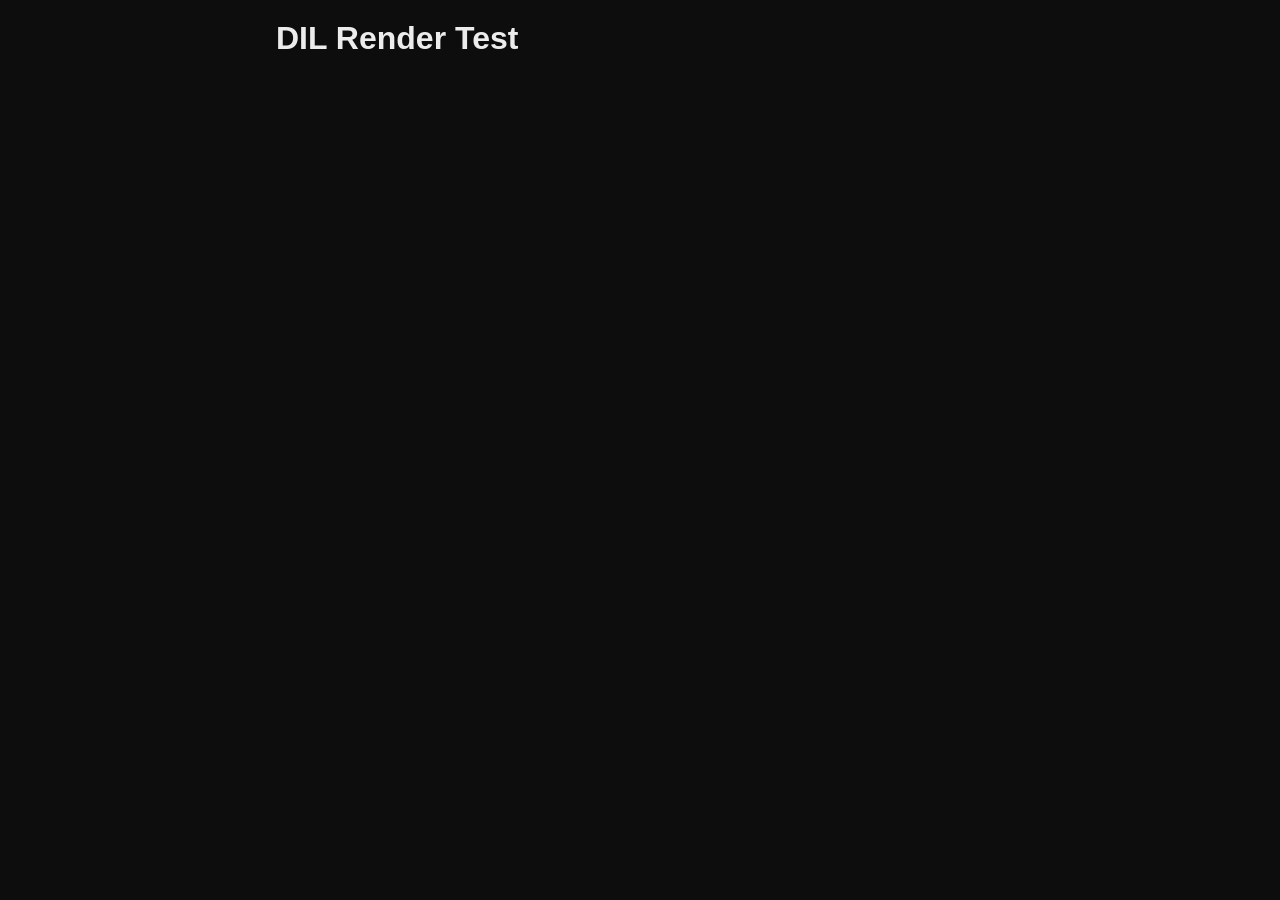
==== src/test-dil.html @ 417295fe "fix: convert ES modules to script tags for Tauri WebView ES module imports fail silently in Tauri's " ====
<!DOCTYPE html>
<html>
<head>
  <meta charset="UTF-8">
  <title>DIL Render Test</title>
  <link rel="stylesheet" href="styles.css">
  <link rel="stylesheet" href="vendor/github-dark.min.css">
  <script src="vendor/marked.min.js"></script>
  <script src="vendor/highlight.min.js"></script>
</head>
<body style="padding:20px; max-width:768px; margin:auto;">
  <h1 style="color:var(--text-primary)">DIL Render Test</h1>
  <div id="output" class="msg-assistant"></div>

  <script type="module">
    import { renderMarkdown } from './markdown.js';

    const testContent = `ผมถอดรหัส \`e-san-vpn.json\` ด้วยการ **Reverse Engineering** อัลกอริทึมจาก APK

## ขั้นตอนที่ผมทำ

<box border radius="md" padding={3} align="center" gap={1}>
  **Decryption Pipeline**
</box>

<row align="center" gap={2}>
  <icon name="workflow" color="secondary"/>
  **Pipeline Overview**
</row>

<box border radius="lg" padding={3} align="center" gap={1}>
  **HTTP Response** <text color="secondary" size="xs">Base64 · 26,996 characters</text>
  <box row justify="center"><icon name="arrow-down"/></box>
  **Base64 Decode** <text color="secondary" size="xs">20,247 encrypted bytes</text>
  <box row justify="center"><icon name="arrow-down"/></box>
  **PBKDF2-HMAC-SHA256** <text color="secondary" size="xs">สร้าง Key Material 256-bit</text>
  <box row justify="center"><icon name="arrow-down"/></box>
  **HKDF-HMAC-SHA256** <text color="secondary" size="xs">สร้าง AES Key จาก Header Salt</text>
  <box row justify="center"><icon name="arrow-down"/></box>
  **AES-256-GCM Streaming** <text color="secondary" size="xs">ถอดรหัสและตรวจ Authentication Tag ทั้ง 5 segments</text>
</box>

<row align="center" gap={2}>
  <icon name="check-circle" color="success"/>
  **ลบ Comment ทั้งหมดออกจาก 'fetch_decrypt_live.mjs' เรียบร้อยแล้ว**
</row>

<box background="surface" radius="md" padding={3}>
  <text color="secondary" size="xs">Decrypted JSON</text>
  <text color="secondary" size="xs">20,127 plaintext bytes</text>
</box>

### สรุป
1. หาอัลกอริทึมจาก DEX ใช้ JADX ถอด \`classes.dex\`
2. สร้าง Key Material ด้วย PBKDF2
3. ถอดรหัส AES-GCM ครบ 5 segments

\`\`\`python
import base64
import hashlib
key = hashlib.pbkdf2_hmac("sha256", password, salt, 100000, 32)
\`\`\`
`;

    document.getElementById('output').innerHTML = renderMarkdown(testContent);
  </script>
</body>
</html>
---- src/styles.css ----
:root {
  --bg-primary: #0d0d0d;
  --bg-secondary: #171717;
  --bg-tertiary: #212121;
  --bg-hover: #2a2a2a;
  --bg-active: #333;
  --text-primary: #ececec;
  --text-secondary: #9a9a9a;
  --text-dim: #666;
  --accent: #10a37f;
  --accent-hover: #0d8c6d;
  --border: #2e2e2e;
  --user-bubble: #2e2e2e;
  --code-bg: #1a1a1a;
  --error: #ef4444;
  --sidebar-width: 260px;
}

* { margin: 0; padding: 0; box-sizing: border-box; }

body {
  font-family: -apple-system, BlinkMacSystemFont, 'Segoe UI', Roboto, sans-serif;
  background: var(--bg-primary);
  color: var(--text-primary);
  height: 100vh;
  overflow: hidden;
}

#app {
  display: flex;
  height: 100vh;
}

.sidebar {
  width: var(--sidebar-width);
  background: var(--bg-secondary);
  display: flex;
  flex-direction: column;
  border-right: 1px solid var(--border);
  flex-shrink: 0;
}

.sidebar-header {
  padding: 12px;
}

.btn-new {
  width: 100%;
  padding: 10px;
  background: var(--bg-tertiary);
  color: var(--text-primary);
  border: 1px solid var(--border);
  border-radius: 8px;
  cursor: pointer;
  font-size: 14px;
  transition: background 0.15s;
}
.btn-new:hover { background: var(--bg-hover); }

.chat-list {
  flex: 1;
  overflow-y: auto;
  padding: 4px 8px;
}

.chat-item {
  padding: 10px 12px;
  border-radius: 8px;
  cursor: pointer;
  font-size: 13px;
  color: var(--text-secondary);
  display: flex;
  justify-content: space-between;
  align-items: center;
  transition: background 0.15s;
}
.chat-item:hover { background: var(--bg-hover); }
.chat-item.active { background: var(--bg-active); color: var(--text-primary); }

.chat-item .title {
  overflow: hidden;
  text-overflow: ellipsis;
  white-space: nowrap;
  flex: 1;
}

.chat-item .delete-btn {
  opacity: 0;
  background: none;
  border: none;
  color: var(--text-dim);
  cursor: pointer;
  font-size: 14px;
  padding: 2px 6px;
  border-radius: 4px;
  transition: opacity 0.15s;
}
.chat-item:hover .delete-btn { opacity: 1; }
.chat-item .delete-btn:hover { color: var(--error); }

.sidebar-footer {
  padding: 12px;
  border-top: 1px solid var(--border);
  display: flex;
  align-items: center;
  gap: 8px;
}

.btn-icon {
  background: none;
  border: none;
  color: var(--text-secondary);
  font-size: 18px;
  cursor: pointer;
  padding: 4px;
}
.btn-icon:hover { color: var(--text-primary); }

.status-text {
  font-size: 12px;
  color: var(--text-dim);
}

.chat-area {
  flex: 1;
  display: flex;
  flex-direction: column;
  min-width: 0;
}

.messages {
  flex: 1;
  overflow-y: auto;
  padding: 20px 0;
}

.message {
  max-width: 768px;
  margin: 0 auto;
  padding: 12px 24px;
}

.msg-user {
  background: var(--user-bubble);
  border-radius: 16px;
  max-width: 600px;
  margin-left: auto;
  margin-right: 24px;
  margin-bottom: 12px;
  padding: 12px 16px;
  font-size: 14px;
  line-height: 1.6;
}

.msg-assistant {
  max-width: 768px;
  margin: 0 auto 12px;
  padding: 12px 24px;
  font-size: 14px;
  line-height: 1.7;
}

.msg-assistant pre {
  background: var(--code-bg);
  border-radius: 8px;
  padding: 16px;
  overflow-x: auto;
  margin: 12px 0;
  position: relative;
}

.msg-assistant code {
  font-family: 'Cascadia Code', 'Fira Code', 'Consolas', monospace;
  font-size: 13px;
}

.msg-assistant p code {
  background: var(--bg-tertiary);
  padding: 2px 6px;
  border-radius: 4px;
  font-size: 13px;
}

.input-area {
  padding: 12px 24px 20px;
  max-width: 768px;
  margin: 0 auto;
  width: 100%;
  display: flex;
  gap: 8px;
  align-items: flex-end;
}

#chat-input {
  flex: 1;
  background: var(--bg-tertiary);
  border: 1px solid var(--border);
  border-radius: 12px;
  color: var(--text-primary);
  padding: 12px 16px;
  font-size: 14px;
  font-family: inherit;
  resize: none;
  max-height: 200px;
  line-height: 1.5;
}
#chat-input:focus { outline: none; border-color: var(--accent); }

.input-buttons {
  display: flex;
  gap: 4px;
}

.btn-send, .btn-goal {
  padding: 10px 16px;
  border: none;
  border-radius: 10px;
  cursor: pointer;
  font-size: 14px;
  font-weight: 500;
  transition: background 0.15s;
}

.btn-send {
  background: var(--accent);
  color: white;
}
.btn-send:hover { background: var(--accent-hover); }

.btn-goal {
  background: var(--bg-tertiary);
  color: var(--text-secondary);
  border: 1px solid var(--border);
}
.btn-goal:hover { background: var(--bg-hover); }

.overlay {
  position: fixed;
  inset: 0;
  background: rgba(0,0,0,0.7);
  display: flex;
  align-items: center;
  justify-content: center;
  z-index: 100;
}

.overlay-card {
  background: var(--bg-secondary);
  border: 1px solid var(--border);
  border-radius: 16px;
  padding: 32px;
  max-width: 480px;
  width: 90%;
}

.overlay-card h2 {
  margin-bottom: 12px;
}

.overlay-card textarea {
  width: 100%;
  background: var(--bg-tertiary);
  border: 1px solid var(--border);
  border-radius: 8px;
  color: var(--text-primary);
  padding: 10px;
  font-family: monospace;
  font-size: 12px;
  margin: 12px 0;
  resize: vertical;
}

.overlay-card button {
  width: 100%;
  padding: 10px;
  background: var(--accent);
  color: white;
  border: none;
  border-radius: 8px;
  cursor: pointer;
  font-size: 14px;
}
.overlay-card button:hover { background: var(--accent-hover); }

.hint {
  font-size: 11px;
  color: var(--text-dim);
  margin-top: 12px;
  line-height: 1.4;
}

.code-block {
  position: relative;
  margin: 12px 0;
  border-radius: 8px;
  overflow: hidden;
  background: var(--code-bg);
}

.code-header {
  display: flex;
  justify-content: space-between;
  align-items: center;
  padding: 6px 12px;
  background: rgba(255,255,255,0.05);
  font-size: 12px;
  color: var(--text-dim);
}

.code-lang { text-transform: lowercase; }

.copy-btn {
  background: none;
  border: 1px solid var(--border);
  color: var(--text-secondary);
  padding: 2px 10px;
  border-radius: 4px;
  cursor: pointer;
  font-size: 11px;
}
.copy-btn:hover { color: var(--text-primary); border-color: var(--text-dim); }

.code-block pre {
  margin: 0;
  padding: 12px 16px;
  overflow-x: auto;
  background: transparent;
}

.msg-thinking {
  max-width: 768px;
  margin: 0 auto 12px;
  padding: 0 24px;
}

.thinking-header {
  font-size: 13px;
  color: var(--text-dim);
  cursor: pointer;
  padding: 6px 0;
}
.thinking-header:hover { color: var(--text-secondary); }

.thinking-content {
  font-size: 13px;
  color: var(--text-dim);
  line-height: 1.5;
  font-style: italic;
  padding: 8px 12px;
  background: rgba(255,255,255,0.02);
  border-radius: 8px;
  border-left: 2px solid var(--border);
}
.thinking-content.collapsed { display: none; }

.msg-error {
  max-width: 768px;
  margin: 0 auto 12px;
  padding: 12px 24px;
  color: var(--error);
  font-size: 13px;
}

.cursor-blink {
  animation: blink 1s infinite;
  color: var(--accent);
}
@keyframes blink {
  0%, 50% { opacity: 1; }
  51%, 100% { opacity: 0; }
}

.tool-block {
  max-width: 768px;
  margin: 4px auto;
  padding: 0 24px;
}

.tool-header {
  display: flex;
  align-items: center;
  gap: 6px;
  padding: 6px 10px;
  background: rgba(16, 163, 127, 0.08);
  border: 1px solid rgba(16, 163, 127, 0.2);
  border-radius: 8px;
  font-size: 13px;
  cursor: pointer;
  color: var(--accent);
}
.tool-header:hover { background: rgba(16, 163, 127, 0.12); }

.tool-name { font-weight: 500; }
.tool-icon { font-size: 14px; }

.tool-content { margin-top: 4px; }
.tool-content.collapsed { display: none; }

.tool-args {
  font-size: 12px;
  color: var(--text-dim);
  background: var(--code-bg);
  padding: 8px 12px;
  border-radius: 6px;
  overflow-x: auto;
  margin: 0;
}

.tool-result {
  max-width: 768px;
  margin: 4px auto 8px;
  padding: 0 24px;
}

.tool-result pre {
  font-size: 12px;
  color: var(--text-secondary);
  background: var(--code-bg);
  padding: 8px 12px;
  border-radius: 6px;
  overflow-x: auto;
  max-height: 300px;
  margin: 0;
}

.tool-error pre { color: var(--error); }

.agent-panel {
  max-width: 768px;
  margin: 8px auto;
  padding: 12px 24px;
  background: rgba(16, 163, 127, 0.05);
  border: 1px solid rgba(16, 163, 127, 0.15);
  border-radius: 12px;
}

.agent-header {
  font-size: 14px;
  font-weight: 500;
  margin-bottom: 8px;
  color: var(--accent);
}

.agent-row {
  font-size: 13px;
  padding: 4px 0;
  display: flex;
  align-items: center;
  gap: 8px;
}

.agent-done { color: #22c55e; }
.agent-failed { color: var(--error); }
.agent-running { color: var(--accent); animation: spin 1s linear infinite; }
@keyframes spin { from { transform: rotate(0deg); } to { transform: rotate(360deg); } }
.agent-time { color: var(--text-dim); font-size: 12px; margin-left: auto; }

.goal-banner {
  max-width: 768px;
  margin: 8px auto;
  padding: 10px 24px;
  background: rgba(16, 163, 127, 0.1);
  border-radius: 8px;
  font-size: 13px;
  color: var(--accent);
  text-align: center;
}

/* ===== ChatGPT DIL (Document Intermediate Language) Renderer =====
   Styles reverse-engineered from ChatGPT web's DilRenderer components.
   Matches: Box, Row, Text, Title, Icon, Code, Divider, List, Button, Badge */

/* --- Box: flex container, column by default --- */
.dil-box {
  display: flex;
  flex-direction: column;
  gap: 8px;
  margin: 16px 0 0;
  white-space: pre-line;
}

.dil-has-border {
  border: 1px solid rgba(255, 255, 255, 0.15);
  border-radius: 12px;
  padding: 12px;
}

.dil-bg-surface {
  background: rgb(0, 0, 0);
  border-radius: 8px;
  padding: 12px;
}

.dil-bg-surface-alt {
  background: rgb(33, 33, 33);
  border-radius: 8px;
  padding: 12px;
}

.dil-border-success { border-color: rgb(4, 184, 76) !important; }
.dil-border-error { border-color: var(--error) !important; }

/* Padding variants (from padding={N}) */
.dil-p-1 { padding: 4px; }
.dil-p-2 { padding: 8px; }
.dil-p-3 { padding: 12px; }
.dil-p-4 { padding: 16px; }

/* Gap variants (from gap={N}) */
.dil-gap-1 { gap: 4px; }
.dil-gap-2 { gap: 8px; }
.dil-gap-3 { gap: 12px; }
.dil-gap-4 { gap: 16px; }

/* Radius variants */
.dil-r-sm { border-radius: 6px; }
.dil-r-md { border-radius: 8px; }
.dil-r-lg { border-radius: 12px; }

/* Alignment */
.dil-align-center { align-items: center; }
.dil-align-start { align-items: flex-start; }
.dil-justify-center { justify-content: center; }

/* --- Row: flex row --- */
.dil-row {
  display: flex;
  flex-direction: row;
  align-items: center;
  gap: 8px;
}

/* --- Text --- */
.dil-text { }
.dil-color-secondary { color: rgb(175, 175, 175); }
.dil-color-success { color: rgb(4, 184, 76); }
.dil-color-error { color: var(--error); }

.dil-size-xs { font-size: 12px; line-height: 18px; }
.dil-size-sm { font-size: 13px; line-height: 20px; }
.dil-size-md { font-size: 16px; line-height: 26px; }
.dil-size-lg { font-size: 18px; line-height: 28px; }

.dil-weight-semibold { font-weight: 600; }

/* --- Title: h2/h3 headers --- */
.dil-title {
  font-weight: 600;
  margin: 24px 0 0;
}
.dil-title-lg { font-size: 18px; line-height: 28px; }
.dil-title-md { font-size: 16px; line-height: 26px; }
.dil-title-sm { font-size: 14px; line-height: 22px; }

/* --- Icon: inline symbol, 18x18 --- */
.dil-icon {
  display: inline-flex;
  align-items: center;
  justify-content: center;
  flex-shrink: 0;
  width: 18px;
  height: 18px;
  font-size: 14px;
  color: rgb(175, 175, 175);
  line-height: 1;
}
.dil-icon-success, .dil-icon-green { color: rgb(4, 184, 76); }
.dil-icon-error, .dil-icon-red { color: var(--error); }
.dil-icon-warning, .dil-icon-yellow { color: #f59e0b; }
.dil-icon-primary, .dil-icon-blue { color: #3b82f6; }

/* --- Divider --- */
.dil-divider {
  border: none;
  border-top: 1px solid var(--border);
  margin: 12px 0;
}

/* --- List --- */
.dil-list {
  margin: 8px 0;
  padding-left: 24px;
}
.dil-list-item {
  margin: 4px 0;
  line-height: 26px;
}

/* --- Button --- */
.dil-button {
  display: inline-flex;
  align-items: center;
  gap: 6px;
  background: var(--bg-tertiary);
  border: 1px solid var(--border);
  border-radius: 8px;
  padding: 6px 12px;
  font-size: 14px;
  color: var(--text-primary);
  cursor: pointer;
}
.dil-button:hover { background: var(--bg-hover); }

/* --- Badge --- */
.dil-badge {
  display: inline-block;
  background: var(--bg-hover);
  border-radius: 6px;
  padding: 2px 8px;
  font-size: 12px;
  color: var(--text-secondary);
}

/* --- Nested boxes: remove extra margin when box is inside box --- */
.dil-box .dil-box,
.dil-box .dil-row,
.dil-has-border .dil-box {
  margin: 0;
}

.hidden { display: none !important; }
---- src/vendor/github-dark.min.css ----
pre code.hljs{display:block;overflow-x:auto;padding:1em}code.hljs{padding:3px 5px}/*!
  Theme: GitHub Dark
  Description: Dark theme as seen on github.com
  Author: github.com
  Maintainer: @Hirse
  Updated: 2021-05-15

  Outdated base version: https://github.com/primer/github-syntax-dark
  Current colors taken from GitHub's CSS
*/.hljs{color:#c9d1d9;background:#0d1117}.hljs-doctag,.hljs-keyword,.hljs-meta .hljs-keyword,.hljs-template-tag,.hljs-template-variable,.hljs-type,.hljs-variable.language_{color:#ff7b72}.hljs-title,.hljs-title.class_,.hljs-title.class_.inherited__,.hljs-title.function_{color:#d2a8ff}.hljs-attr,.hljs-attribute,.hljs-literal,.hljs-meta,.hljs-number,.hljs-operator,.hljs-selector-attr,.hljs-selector-class,.hljs-selector-id,.hljs-variable{color:#79c0ff}.hljs-meta .hljs-string,.hljs-regexp,.hljs-string{color:#a5d6ff}.hljs-built_in,.hljs-symbol{color:#ffa657}.hljs-code,.hljs-comment,.hljs-formula{color:#8b949e}.hljs-name,.hljs-quote,.hljs-selector-pseudo,.hljs-selector-tag{color:#7ee787}.hljs-subst{color:#c9d1d9}.hljs-section{color:#1f6feb;font-weight:700}.hljs-bullet{color:#f2cc60}.hljs-emphasis{color:#c9d1d9;font-style:italic}.hljs-strong{color:#c9d1d9;font-weight:700}.hljs-addition{color:#aff5b4;background-color:#033a16}.hljs-deletion{color:#ffdcd7;background-color:#67060c}
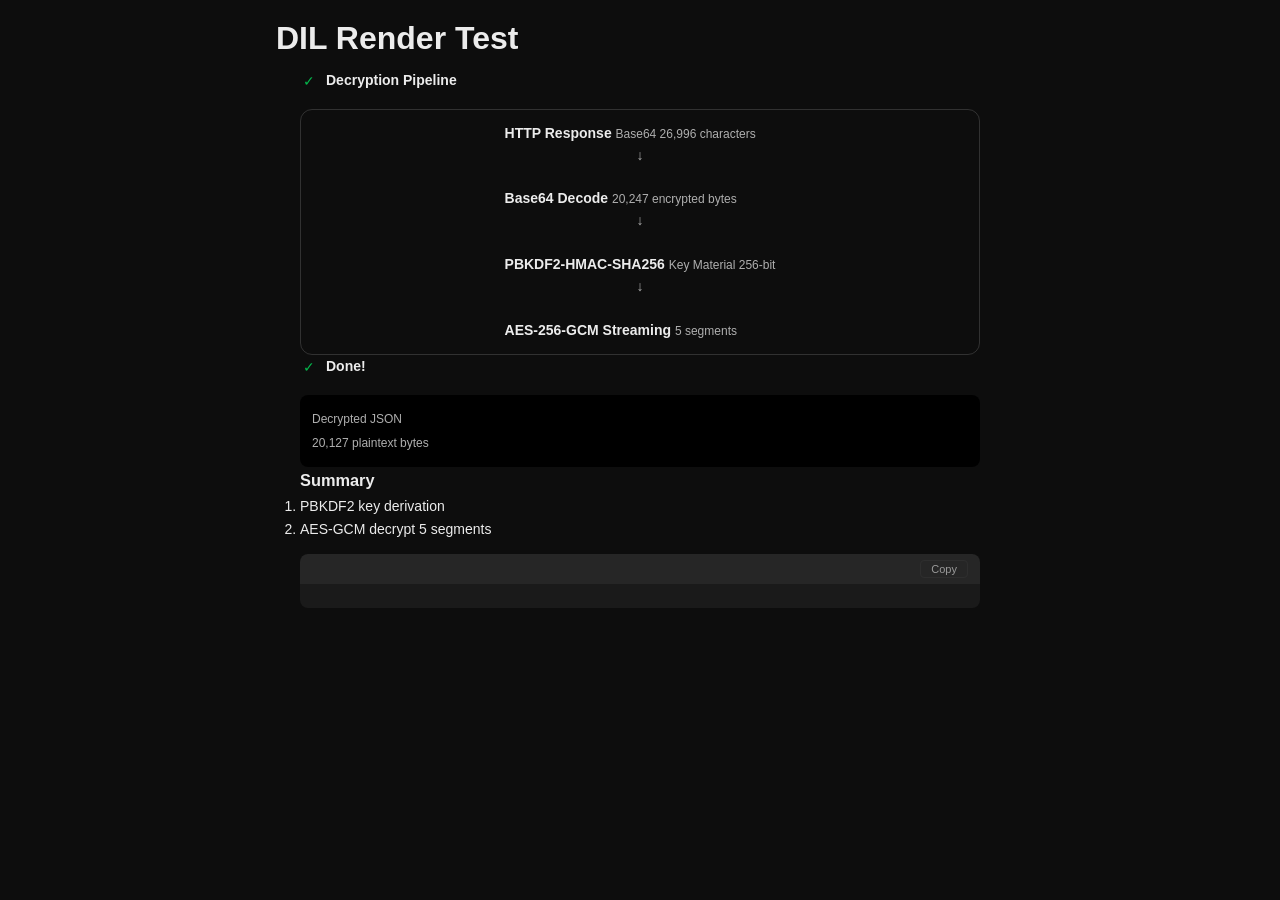
==== commit 941ee098: "fix: lazy init marked.js + fix test page - Defer marked.Renderer() creation to first renderMarkdown(" ====
--- a/src/test-dil.html
+++ b/src/test-dil.html
@@ -7,60 +7,42 @@
   <link rel="stylesheet" href="vendor/github-dark.min.css">
   <script src="vendor/marked.min.js"></script>
   <script src="vendor/highlight.min.js"></script>
+  <script src="markdown.js"></script>
 </head>
 <body style="padding:20px; max-width:768px; margin:auto;">
   <h1 style="color:var(--text-primary)">DIL Render Test</h1>
   <div id="output" class="msg-assistant"></div>
 
-  <script type="module">
-    import { renderMarkdown } from './markdown.js';
-
-    const testContent = `ผมถอดรหัส \`e-san-vpn.json\` ด้วยการ **Reverse Engineering** อัลกอริทึมจาก APK
-
-## ขั้นตอนที่ผมทำ
-
-<box border radius="md" padding={3} align="center" gap={1}>
-  **Decryption Pipeline**
-</box>
-
-<row align="center" gap={2}>
-  <icon name="workflow" color="secondary"/>
-  **Pipeline Overview**
-</row>
-
-<box border radius="lg" padding={3} align="center" gap={1}>
-  **HTTP Response** <text color="secondary" size="xs">Base64 · 26,996 characters</text>
-  <box row justify="center"><icon name="arrow-down"/></box>
-  **Base64 Decode** <text color="secondary" size="xs">20,247 encrypted bytes</text>
-  <box row justify="center"><icon name="arrow-down"/></box>
-  **PBKDF2-HMAC-SHA256** <text color="secondary" size="xs">สร้าง Key Material 256-bit</text>
-  <box row justify="center"><icon name="arrow-down"/></box>
-  **HKDF-HMAC-SHA256** <text color="secondary" size="xs">สร้าง AES Key จาก Header Salt</text>
-  <box row justify="center"><icon name="arrow-down"/></box>
-  **AES-256-GCM Streaming** <text color="secondary" size="xs">ถอดรหัสและตรวจ Authentication Tag ทั้ง 5 segments</text>
-</box>
-
-<row align="center" gap={2}>
-  <icon name="check-circle" color="success"/>
-  **ลบ Comment ทั้งหมดออกจาก 'fetch_decrypt_live.mjs' เรียบร้อยแล้ว**
-</row>
-
-<box background="surface" radius="md" padding={3}>
-  <text color="secondary" size="xs">Decrypted JSON</text>
-  <text color="secondary" size="xs">20,127 plaintext bytes</text>
-</box>
-
-### สรุป
-1. หาอัลกอริทึมจาก DEX ใช้ JADX ถอด \`classes.dex\`
-2. สร้าง Key Material ด้วย PBKDF2
-3. ถอดรหัส AES-GCM ครบ 5 segments
-
-\`\`\`python
-import base64
-import hashlib
-key = hashlib.pbkdf2_hmac("sha256", password, salt, 100000, 32)
-\`\`\`
-`;
+  <script>
+    var testContent = [
+      '<row align="center" gap={2}> <icon name="check-circle" color="success" size="lg"/> **Decryption Pipeline** </row>',
+      '',
+      '<box border radius="lg" padding={3} align="center" gap={1}>',
+      '**HTTP Response** <text color="secondary" size="xs">Base64 26,996 characters</text>',
+      '<row justify="center"><icon name="arrow-down"/></row>',
+      '**Base64 Decode** <text color="secondary" size="xs">20,247 encrypted bytes</text>',
+      '<row justify="center"><icon name="arrow-down"/></row>',
+      '**PBKDF2-HMAC-SHA256** <text color="secondary" size="xs">Key Material 256-bit</text>',
+      '<row justify="center"><icon name="arrow-down"/></row>',
+      '**AES-256-GCM Streaming** <text color="secondary" size="xs">5 segments</text>',
+      '</box>',
+      '',
+      '<row align="center" gap={2}> <icon name="check-circle" color="success"/> **Done!** </row>',
+      '',
+      '<box background="surface" radius="md" padding={3}>',
+      '<text color="secondary" size="xs">Decrypted JSON</text>',
+      '<text color="secondary" size="xs">20,127 plaintext bytes</text>',
+      '</box>',
+      '',
+      '### Summary',
+      '1. PBKDF2 key derivation',
+      '2. AES-GCM decrypt 5 segments',
+      '',
+      '```python',
+      'import hashlib',
+      'key = hashlib.pbkdf2_hmac("sha256", password, salt, 100000, 32)',
+      '```',
+    ].join('\n');
 
     document.getElementById('output').innerHTML = renderMarkdown(testContent);
   </script>
